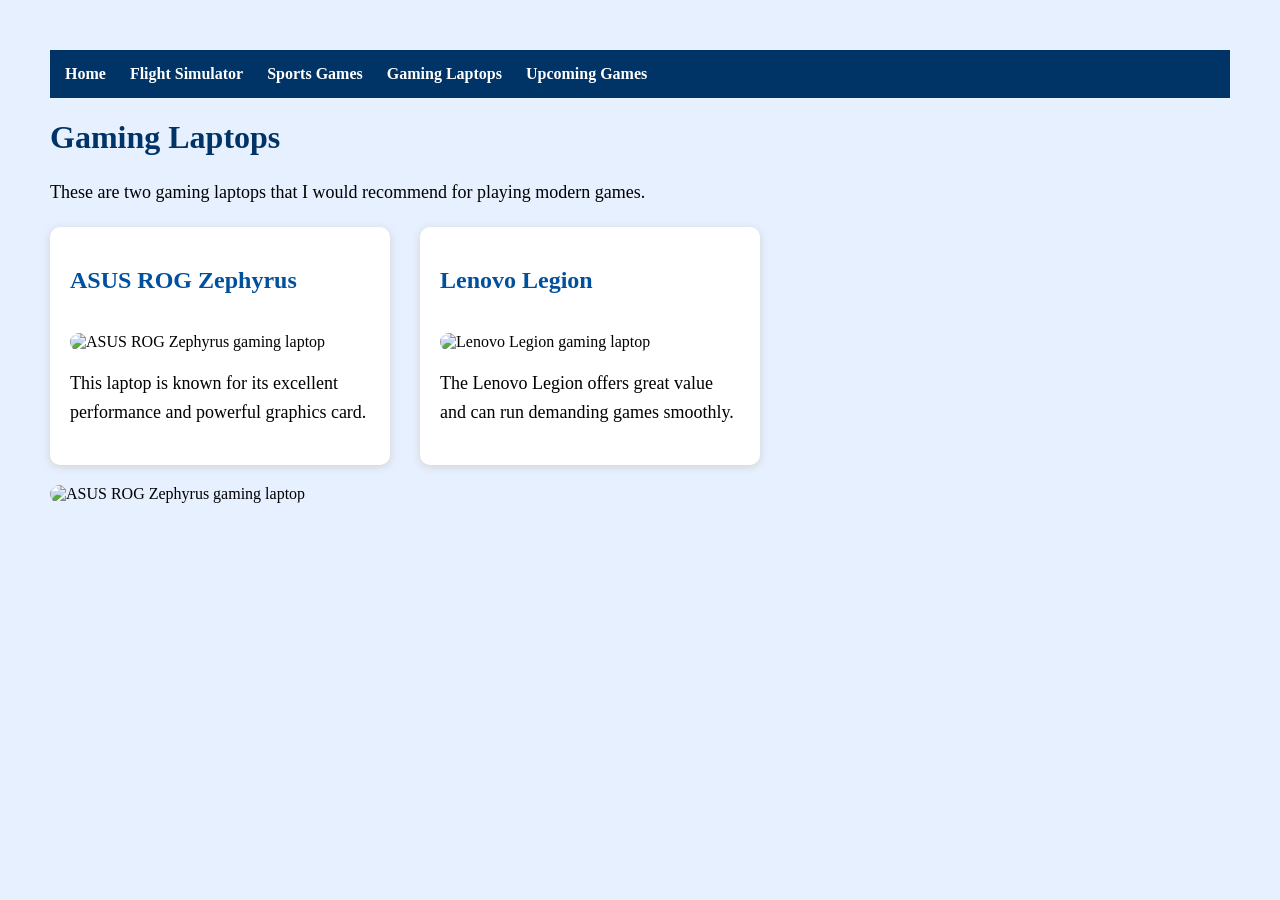
==== laptops.html @ bc52dca2 "Add files via upload" ====
<!DOCTYPE html>
<html lang="en">
<head>
    <meta charset="UTF-8">
    <meta name="viewport" content="width=device-width, initial-scale=1.0">
    <title>Gaming Laptops</title>
    <link rel="stylesheet" href="style.css">
</head>
<body>

<nav>
    <a href="index.html">Home</a>
    <a href="flightsim.html">Flight Simulator</a>
    <a href="sports.html">Sports Games</a>
    <a href="laptops.html">Gaming Laptops</a>
    <a href="upcoming.html">Upcoming Games</a>
</nav>

<h1>Gaming Laptops</h1>

<p>
These are two gaming laptops that I would recommend for playing modern games.
</p>

<div class="special-layout">

    <div class="card">
    <h2>ASUS ROG Zephyrus</h2>

    <img src="images/gaming laptop 2.png"
         alt="ASUS ROG Zephyrus gaming laptop">

    <p>
        This laptop is known for its excellent performance and powerful graphics card.
    </p>
</div>

<div class="card">
    <h2>Lenovo Legion</h2>

    <img src="images/gaming laptop.avif"
         alt="Lenovo Legion gaming laptop">

    <p>
        The Lenovo Legion offers great value and can run demanding games smoothly.
    </p>
</div>

</div>

</body>
</html>
<img src="images/gaming laptop 2.png"
     alt="ASUS ROG Zephyrus gaming laptop">
---- style.css ----
body {
    font-family: Georgia, serif;
    background-color: #e6f0ff;
    margin: 30px;
    padding: 20px;
}

h1 {
    color: #003366;
}

h2 {
    color: #00509e;
}

p {
    font-size: 18px;
}
nav {
    background-color: #003366;
    padding: 15px;
    margin-bottom: 20px;
}

nav a {
    color: white;
    text-decoration: none;
    margin-right: 20px;
    font-weight: bold;
}
.special-layout {
    display: flex;
    gap: 30px;
    margin-top: 20px;
}

.card {
    background-color: white;
    padding: 20px;
    border-radius: 10px;
    width: 300px;
}
img {
    width: 400px;
    max-width: 100%;
    border-radius: 10px;
    margin-top: 20px;
}
p {
    font-size: 18px;
    line-height: 1.6;
}

.card {
    box-shadow: 0px 2px 8px lightgray;
}
.card img {
    width: 100%;
    height: auto;
}
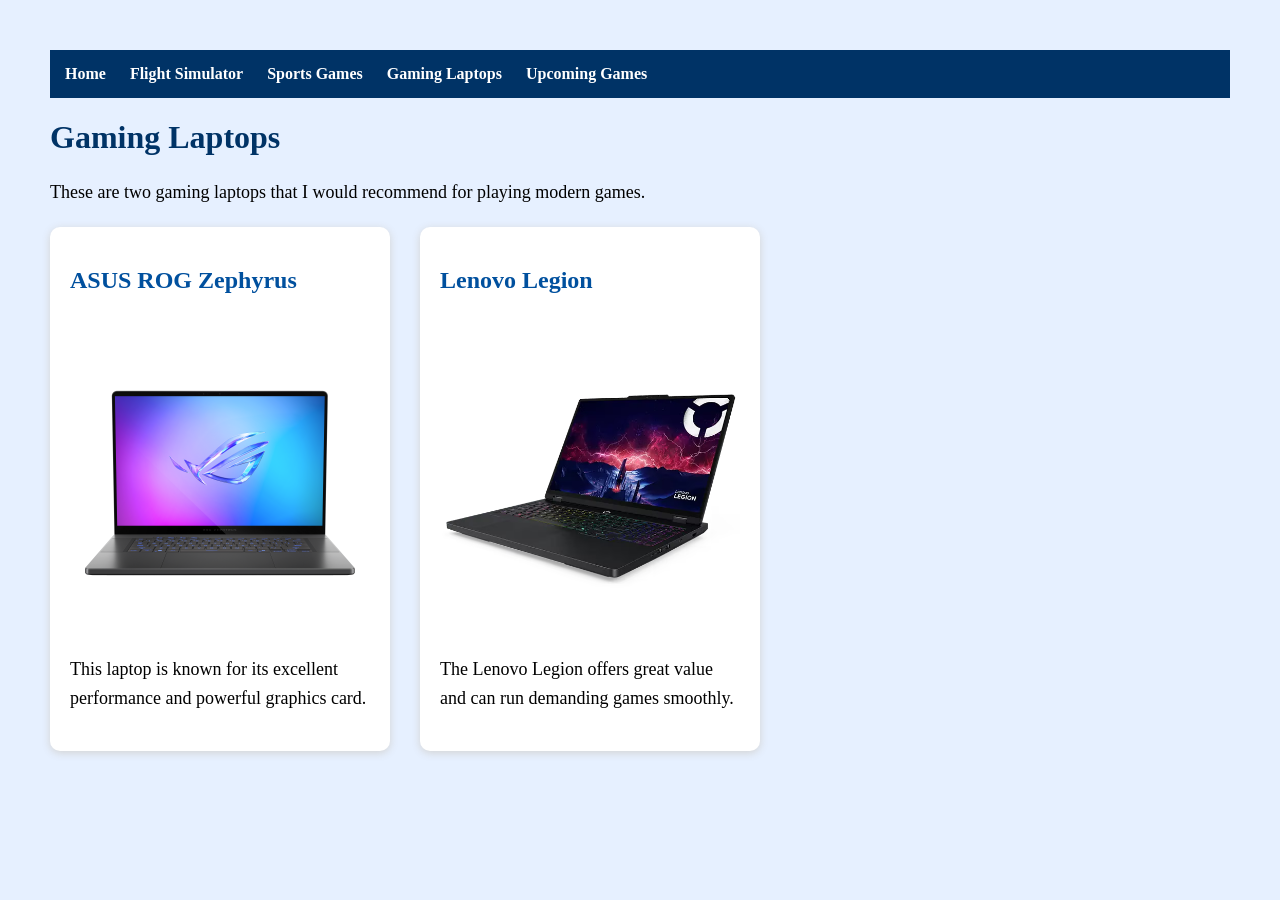
==== commit 4743d1ae: "Add files via upload" ====
--- a/laptops.html
+++ b/laptops.html
@@ -27,7 +27,7 @@
     <div class="card">
     <h2>ASUS ROG Zephyrus</h2>
 
-    <img src="images/gaming laptop 2.png"
+    <img src="gaming laptop 2.png"
          alt="ASUS ROG Zephyrus gaming laptop">
 
     <p>
@@ -38,7 +38,7 @@
 <div class="card">
     <h2>Lenovo Legion</h2>
 
-    <img src="images/gaming laptop.avif"
+    <img src="gaming laptop.avif"
          alt="Lenovo Legion gaming laptop">
 
     <p>
@@ -50,5 +50,3 @@
 
 </body>
 </html>
-<img src="images/gaming laptop 2.png"
-     alt="ASUS ROG Zephyrus gaming laptop">
